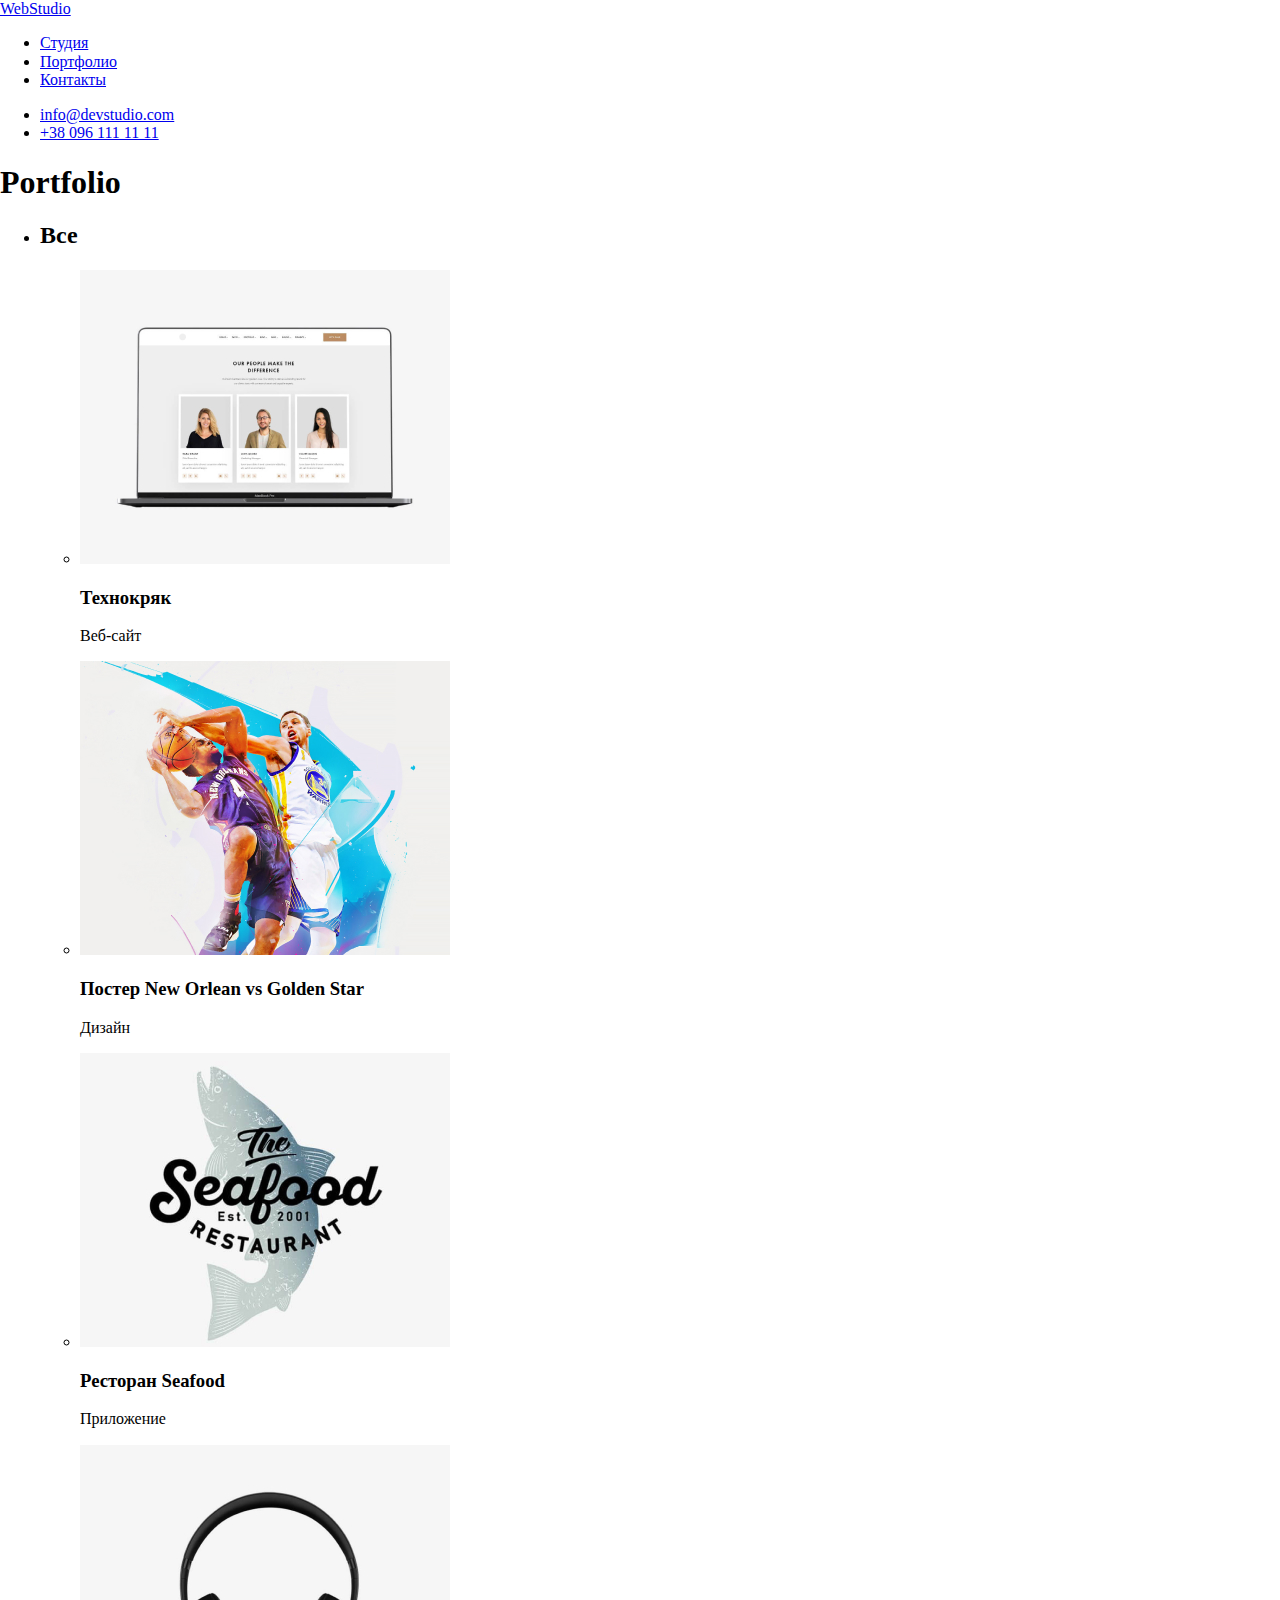
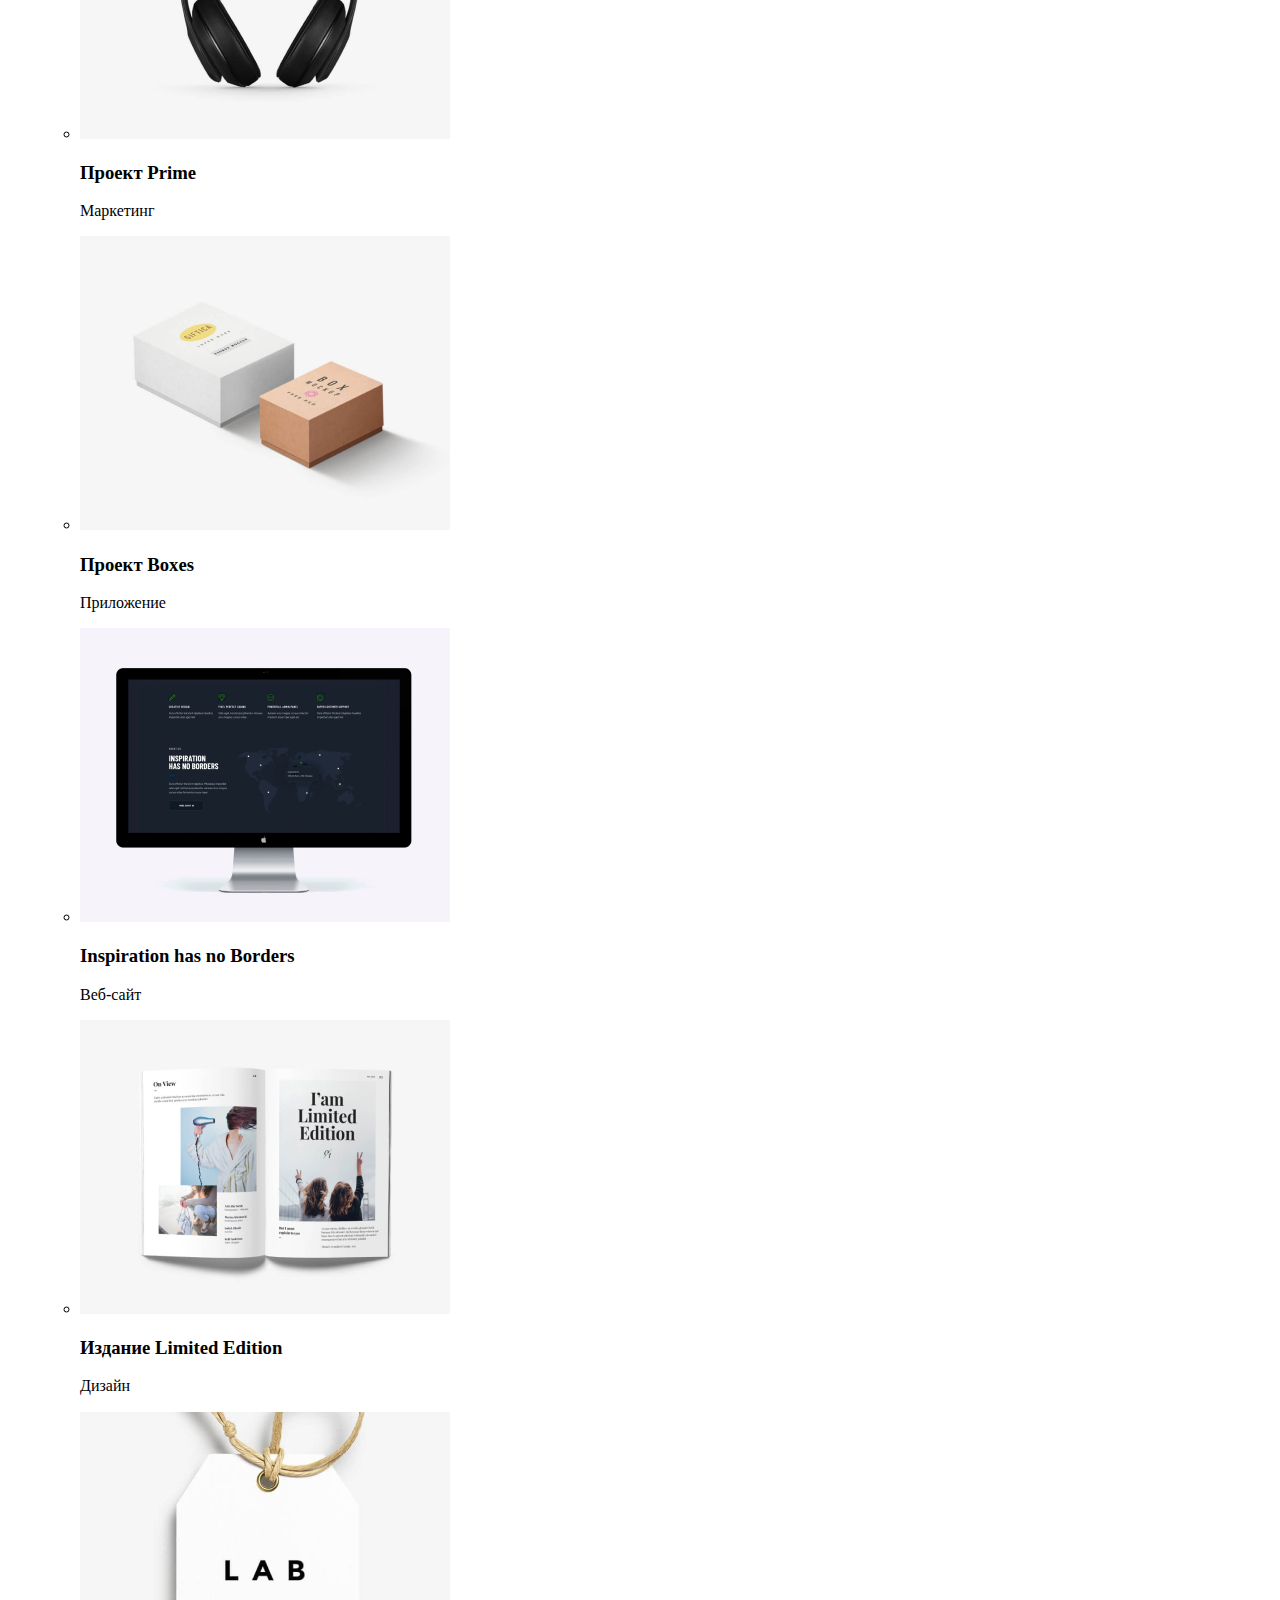
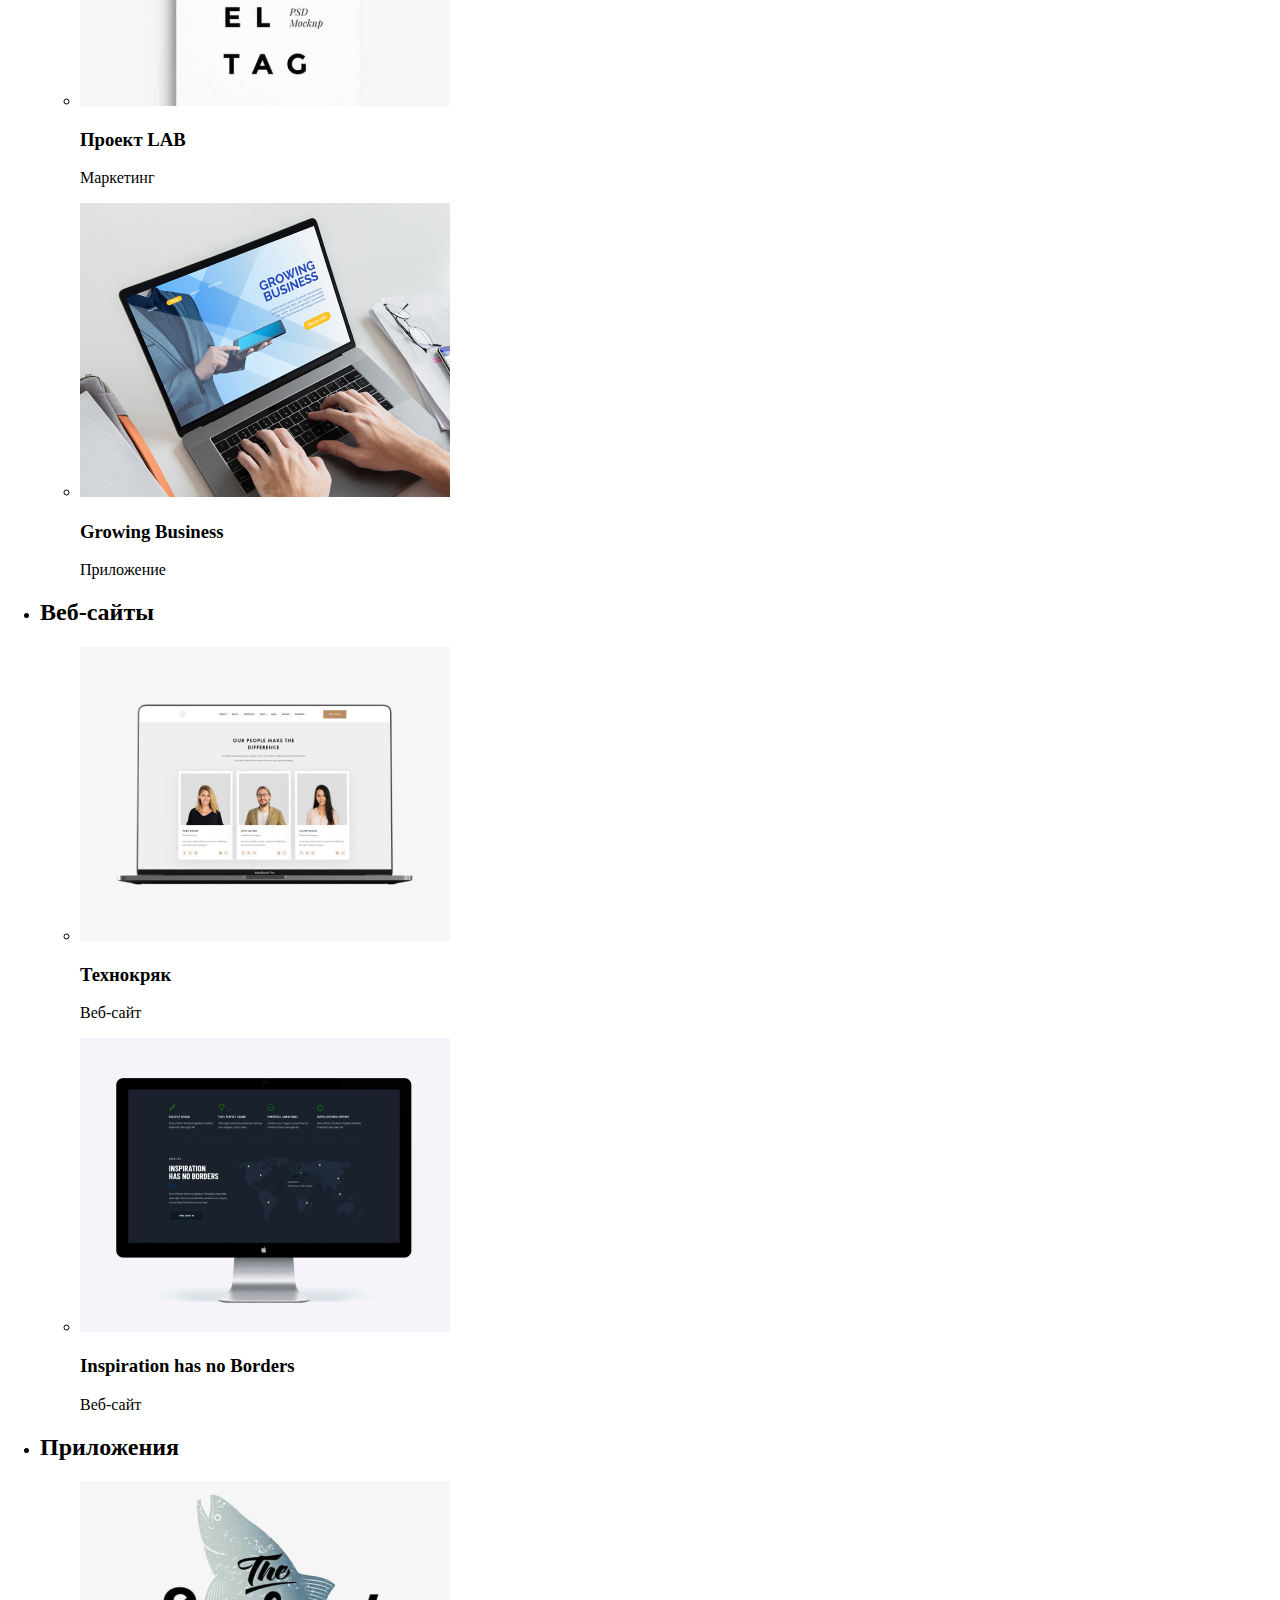
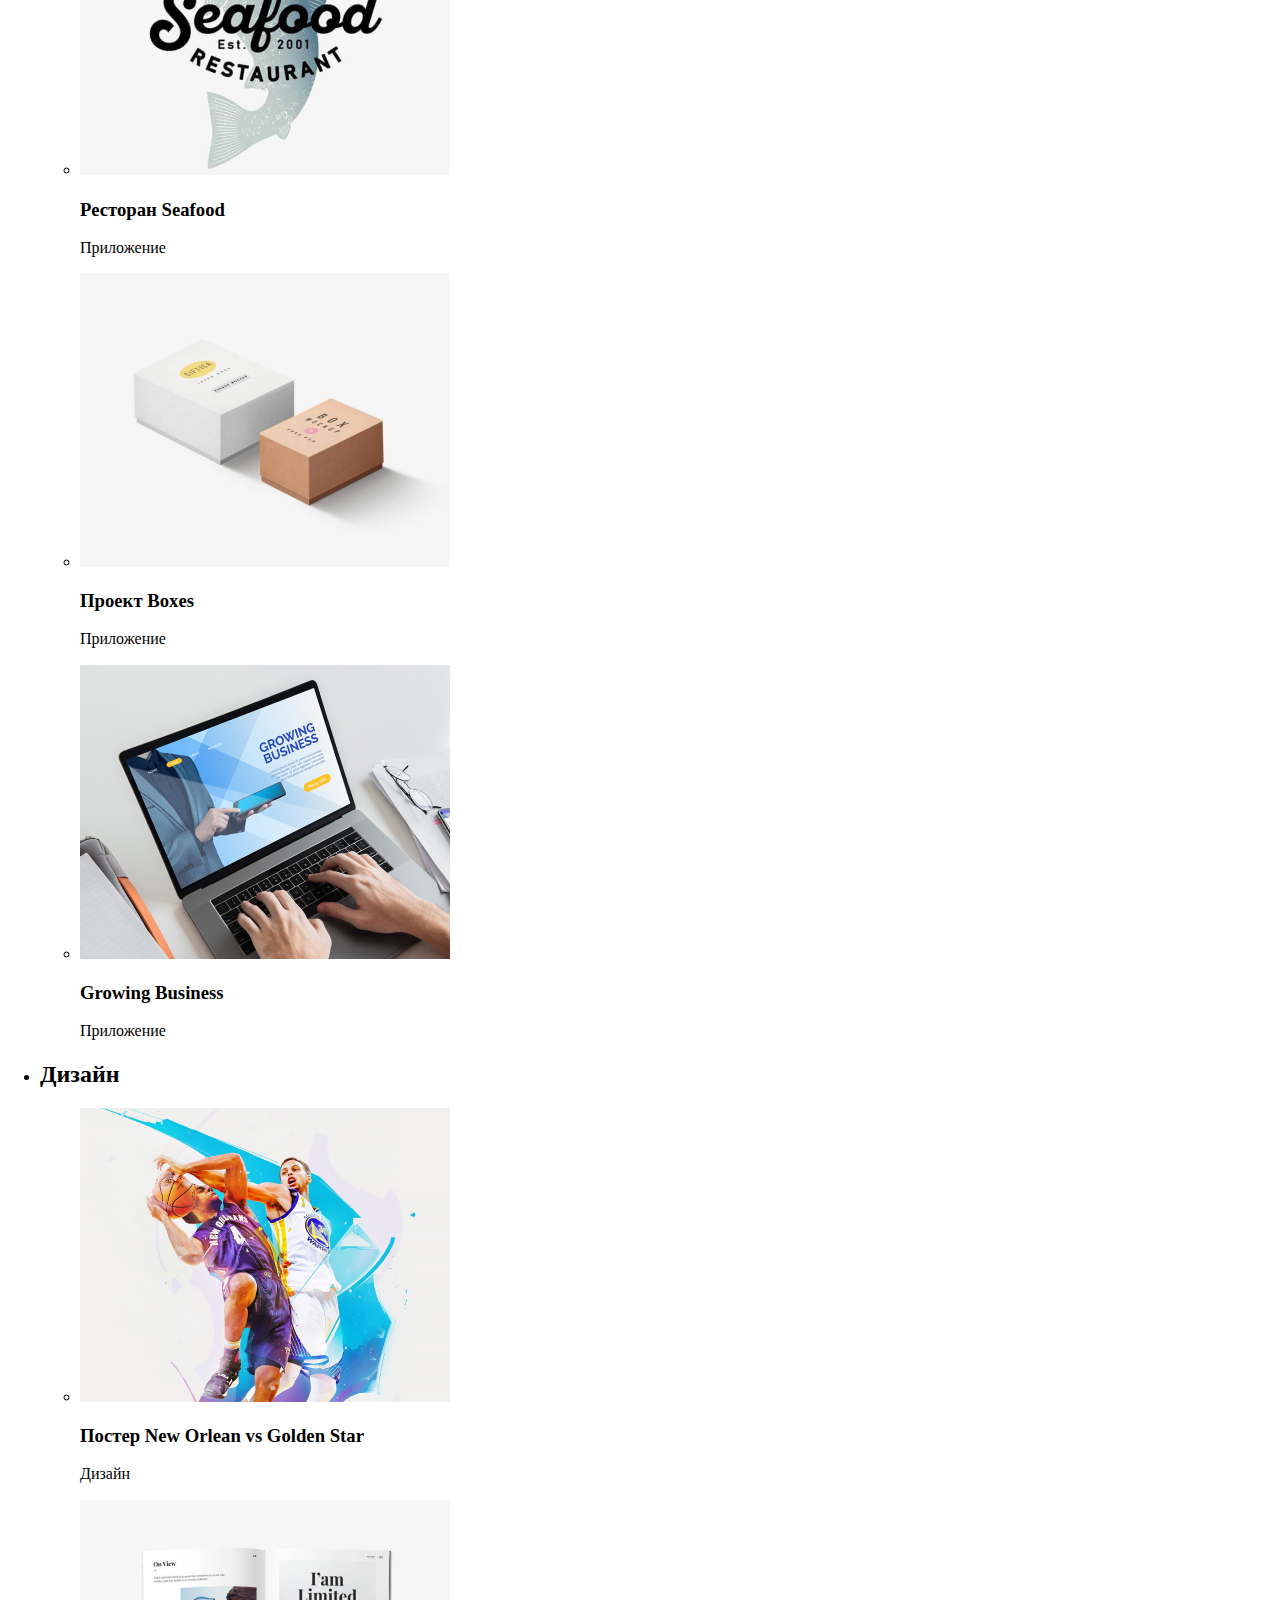
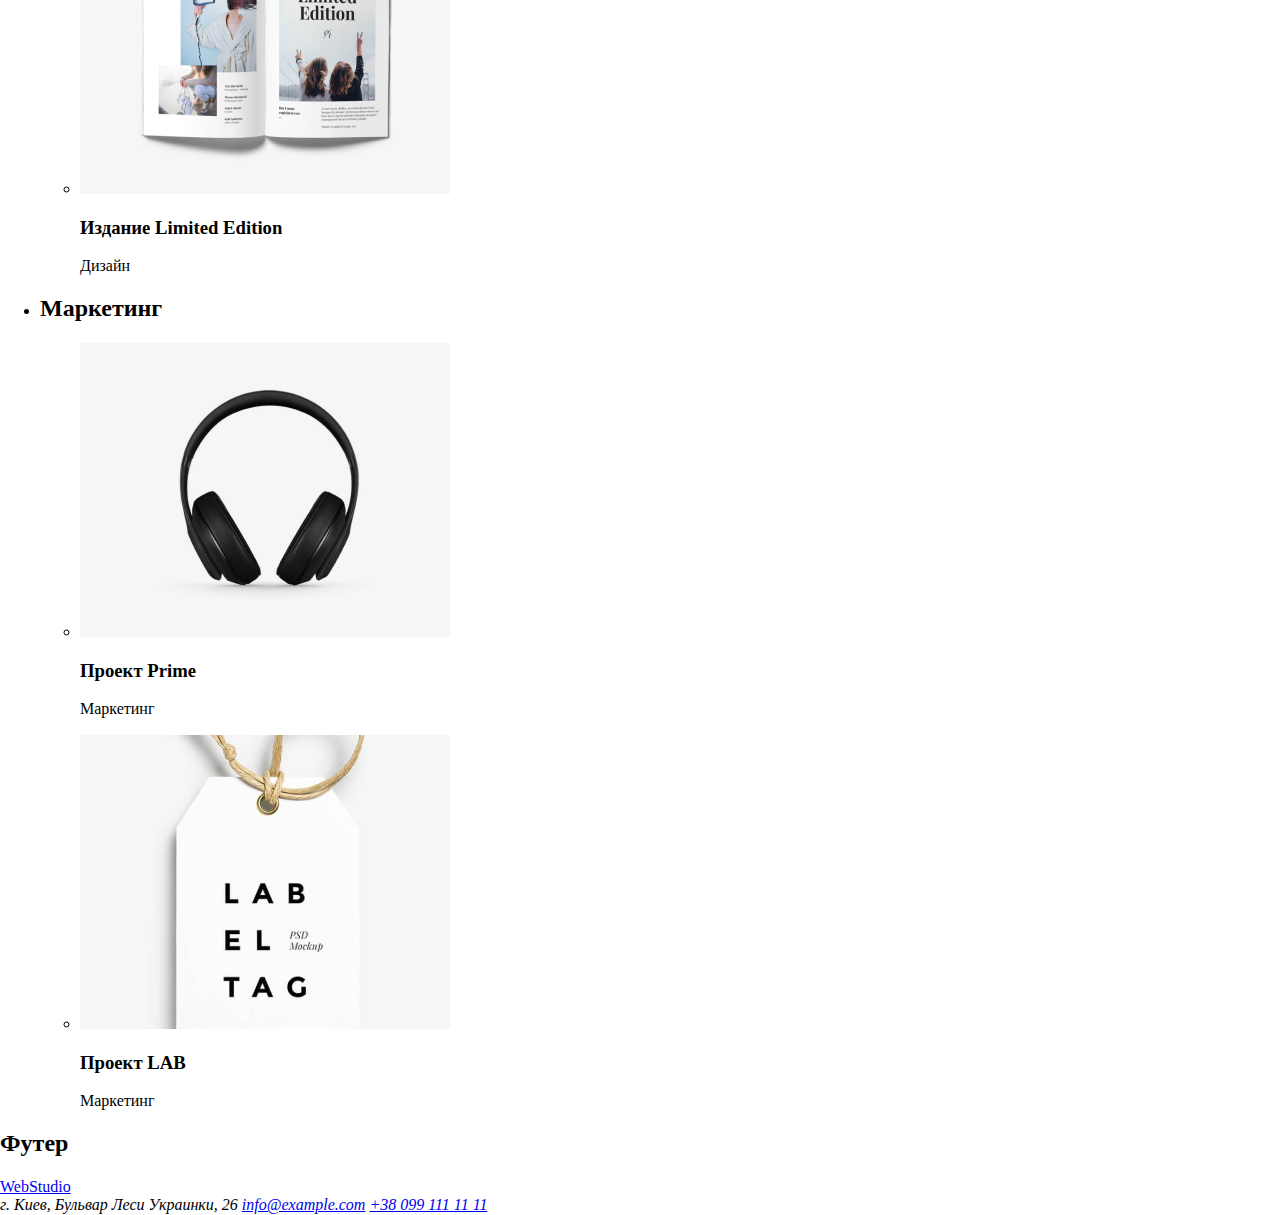
==== portfolio.html @ ff95ae4e "Add file" ====
<!DOCTYPE html>
<html lang="ru">

<head>
    <meta charset="UTF-8">
    <meta name="viewport" content="width=device-width, initial-scale=1.0">
    <title>Portfolio</title>
    <link rel="stylesheet" href="./css/normalize.css">
</head>

<body>
    <header>
        <!--навигация-->
        <nav>
            <a href="./index.html">WebStudio</a>
            <ul>
                <li>
                    <a href="./index.html">Студия</a>
                </li>
                <li>
                    <a href="./portfolio.html">Портфолио</a>
                </li>
                <li>
                    <a href="#">Контакты</a>
                </li>
            </ul>
        </nav>
        <!--контакты-->
        <ul>
            <li>
                <a href="mailto:info@devstudio.com">info@devstudio.com</a>
            </li>
            <li>
                <a href="tel:+380961111111">+38 096 111 11 11</a>
            </li>
        </ul>
    </header>
    <main>
        <section>
            <h1>Portfolio</h1>
            <ul>
                <li>
                    <h2>Все</h2>
                    <ul>
                        <li>
                            <img src="./images/portfolio-item1.jpg" alt="Ноутбук">
                            <h3>Технокряк</h3>
                            <p>Веб-сайт</p>
                        </li>
                        <li>
                            <img src="./images/portfolio-item2.jpg" alt="Дизайн постера">
                            <h3>Постер New Orlean vs Golden Star</h3>
                            <p>Дизайн</p>
                        </li>
                        <li>
                            <img src="./images/portfolio-item3.jpg" alt="Логотип ресторана">
                            <h3>Ресторан Seafood</h3>
                            <p>Приложение</p>
                        </li>
                        <li>
                            <img src="./images/portfolio-item4.jpg" alt="Наушники">
                            <h3>Проект Prime</h3>
                            <p>Маркетинг</p>
                        </li>

                        <li>
                            <img src="./images/portfolio-item5.jpg" alt="Коробки">
                            <h3>Проект Boxes</h3>
                            <p>Приложение</p>
                        </li>
                        <li>
                            <img src="./images/portfolio-item6.jpg" alt="Компьютер">
                            <h3>Inspiration has no Borders</h3>
                            <p>Веб-сайт</p>
                        </li>
                        <li>
                            <img src="./images/portfolio-item7.jpg" alt="Книга">
                            <h3>Издание Limited Edition</h3>
                            <p>Дизайн</p>
                        </li>
                        <li>
                            <img src="./images/portfolio-item8.jpg" alt="Вывеска">
                            <h3>Проект LAB</h3>
                            <p>Маркетинг</p>
                        </li>
                        <li>
                            <img src="./images/portfolio-item9.jpg" alt="Ноутбук">
                            <h3>Growing Business</h3>
                            <p>Приложение</p>
                        </li>
                    </ul>
                </li>
                <li>
                    <h2>Веб-сайты</h2>
                    <ul>
                        <li>
                            <img src="./images/portfolio-item1.jpg" alt="Ноутбук">
                            <h3>Технокряк</h3>
                            <p>Веб-сайт</p>
                        </li>
                        <li>
                            <img src="./images/portfolio-item6.jpg" alt="Компьютер">
                            <h3>Inspiration has no Borders</h3>
                            <p>Веб-сайт</p>
                        </li>
                    </ul>
                </li>
                <li>
                    <h2>Приложения</h2>
                    <ul>
                        <li>
                            <img src="./images/portfolio-item3.jpg" alt="Логотип ресторана">
                            <h3>Ресторан Seafood</h3>
                            <p>Приложение</p>
                        </li>
                        <li>
                            <img src="./images/portfolio-item5.jpg" alt="Коробки">
                            <h3>Проект Boxes</h3>
                            <p>Приложение</p>
                        </li>
                        <li>
                            <img src="./images/portfolio-item9.jpg" alt="Ноутбук">
                            <h3>Growing Business</h3>
                            <p>Приложение</p>
                        </li>
                    </ul>
                </li>
                <li>
                    <h2>Дизайн</h2>
                    <ul>
                        <li>
                            <img src="./images/portfolio-item2.jpg" alt="Дизайн постера">
                            <h3>Постер New Orlean vs Golden Star</h3>
                            <p>Дизайн</p>
                        </li>
                        <li>
                            <img src="./images/portfolio-item7.jpg" alt="Книга">
                            <h3>Издание Limited Edition</h3>
                            <p>Дизайн</p>
                        </li>
                    </ul>
                </li>
                <li>
                    <h2>Маркетинг</h2>
                    <ul>
                        <li>
                            <img src="./images/portfolio-item4.jpg" alt="Наушники">
                            <h3>Проект Prime</h3>
                            <p>Маркетинг</p>
                        </li>
                        <li>
                            <img src="./images/portfolio-item8.jpg" alt="Вывеска">
                            <h3>Проект LAB</h3>
                            <p>Маркетинг</p>
                        </li>
                    </ul>
                </li>
            </ul>
        </section>
    </main>
    <footer>
        <section>
            <h2>Футер</h2>
            <a href="#">WebStudio</a>
            <address>
                г. Киев, Бульвар Леси Украинки, 26
                <a href="mailto:info@example.com">info@example.com</a>
                <a href="tel:+380991111111">+38 099 111 11 11</a>
            </address>
        </section>
    </footer>
</body>

</html>
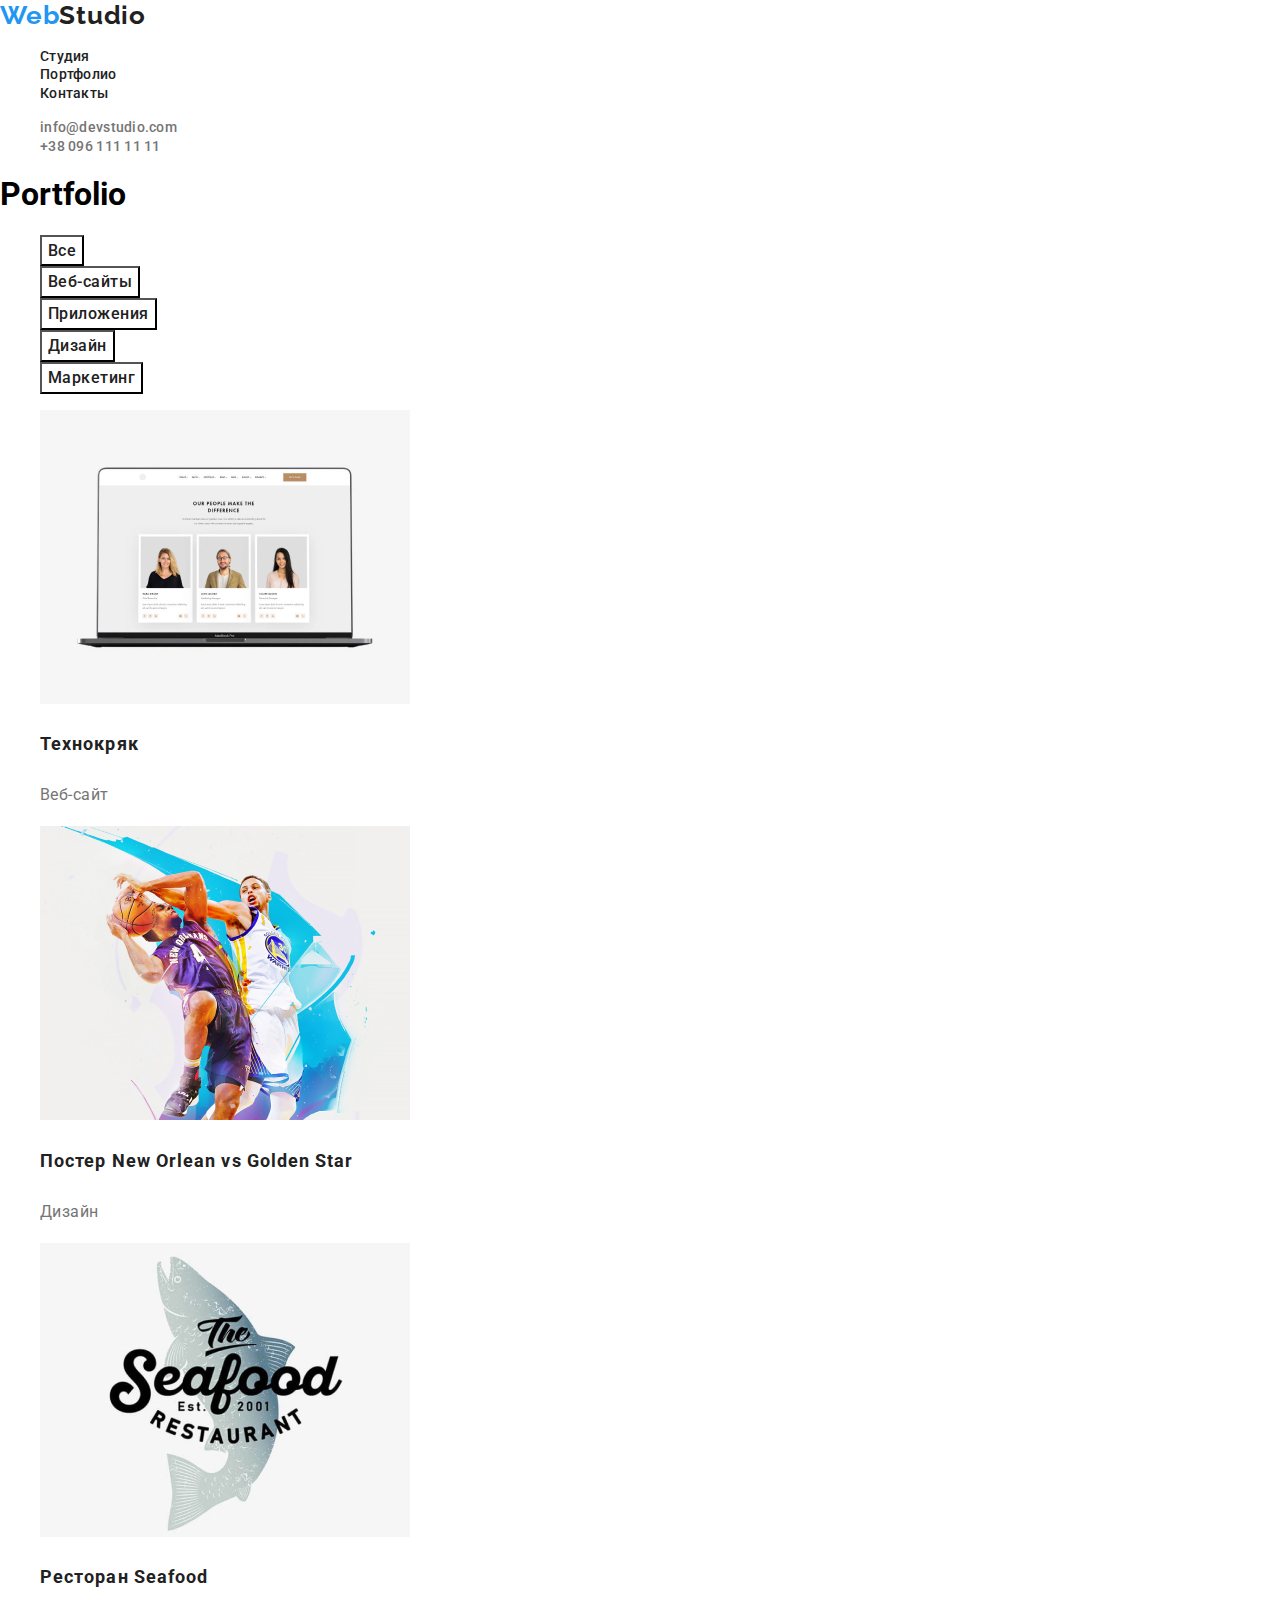
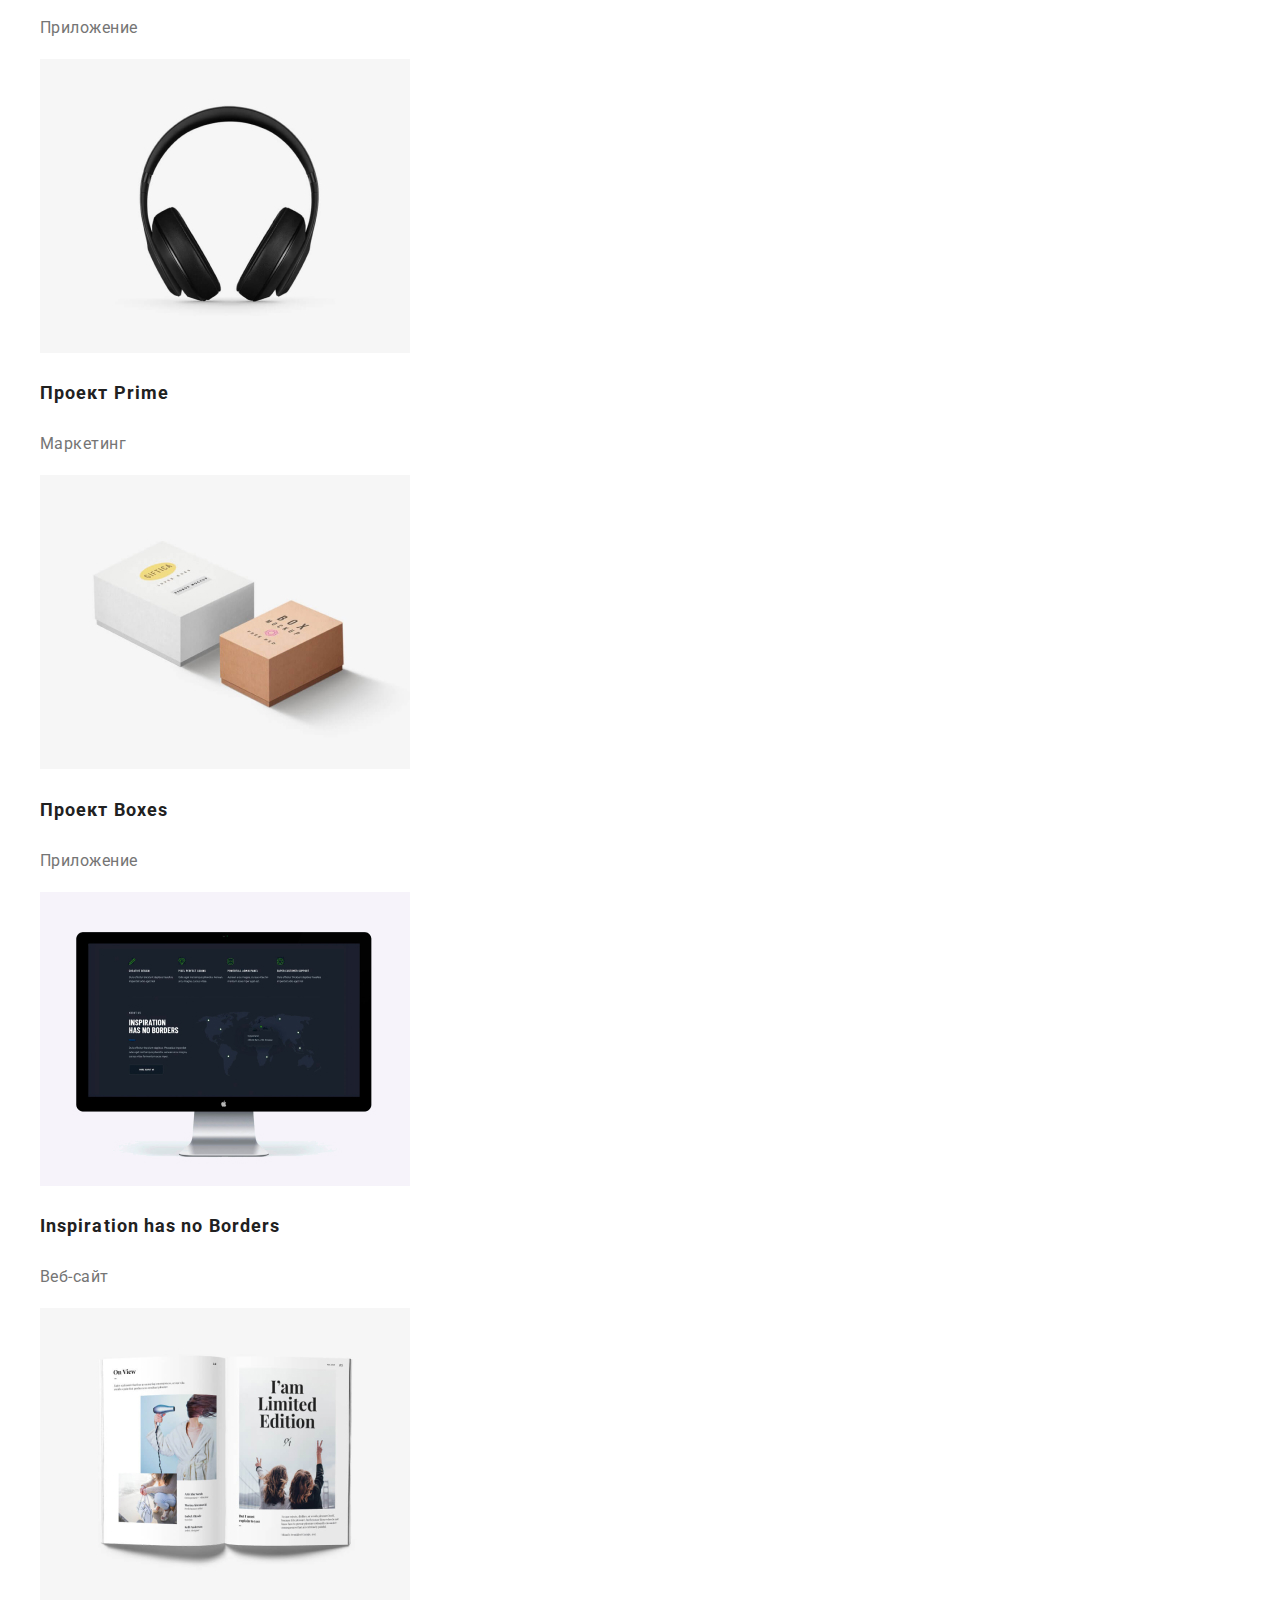
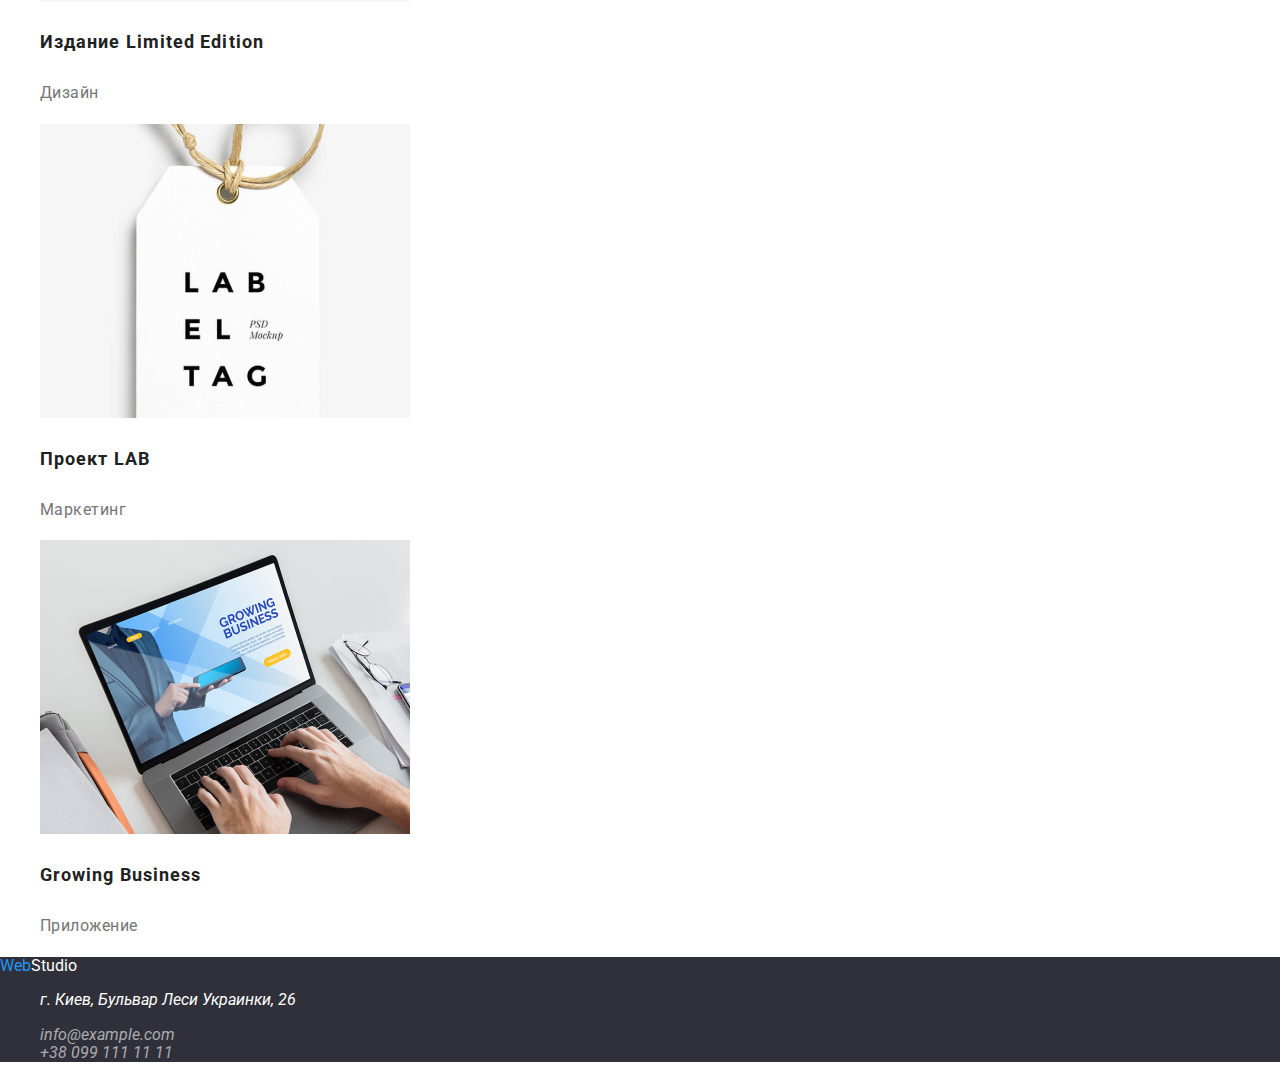
==== commit 69711a55: "Portfolio pages + css v.1" ====
--- a/portfolio.html
+++ b/portfolio.html
@@ -6,40 +6,126 @@
     <meta name="viewport" content="width=device-width, initial-scale=1.0">
     <title>Portfolio</title>
     <link rel="stylesheet" href="./css/normalize.css">
+    <link rel="stylesheet"
+        href="https://fonts.googleapis.com/css2?family=Raleway:wght@700&family=Roboto:wght@400;500;700;900&display=swap">
+    <link rel="stylesheet" href="./css/style.css">
 </head>
 
 <body>
     <header>
         <!--навигация-->
         <nav>
-            <a href="./index.html">WebStudio</a>
+            <a class="logo-header" href="./index.html"><span class="web">Web</span>Studio</a>
             <ul>
                 <li>
-                    <a href="./index.html">Студия</a>
-                </li>
-                <li>
-                    <a href="./portfolio.html">Портфолио</a>
-                </li>
-                <li>
-                    <a href="#">Контакты</a>
+                    <a class="nav-item" href="./index.html">Студия</a>
+                </li>
+                <li>
+                    <a class="nav-item" href="./portfolio.html">Портфолио</a>
+                </li>
+                <li>
+                    <a class="nav-item" href="#">Контакты</a>
                 </li>
             </ul>
         </nav>
         <!--контакты-->
         <ul>
             <li>
-                <a href="mailto:info@devstudio.com">info@devstudio.com</a>
+                <a class="contact" href="mailto:info@devstudio.com">info@devstudio.com</a>
             </li>
             <li>
-                <a href="tel:+380961111111">+38 096 111 11 11</a>
+                <a class="contact" href=" tel:+380961111111">+38 096 111 11 11</a>
             </li>
         </ul>
     </header>
     <main>
-        <section>
+        <section class="portfolio">
             <h1>Portfolio</h1>
             <ul>
                 <li>
+                    <button type="button">Все</button>
+                </li>
+                <li>
+                    <button type="button">Веб-сайты</button>
+                </li>
+                <li>
+                    <button type="button">Приложения</button>
+                </li>
+                <li>
+                    <button type="button">Дизайн</button>
+                </li>
+                <li>
+                    <button type="button">Маркетинг</button>
+                </li>
+            </ul>
+            <ul class="portfolio-items">
+                <li>
+                    <a href="#">
+                        <img src="./images/portfolio-item1.jpg" alt="Ноутбук">
+                        <h3>Технокряк</h3>
+                        <p>Веб-сайт</p>
+                    </a>
+                </li>
+                <li>
+                    <a href="#">
+                        <img src="./images/portfolio-item2.jpg" alt="Дизайн постера">
+                        <h3>Постер New Orlean vs Golden Star</h3>
+                        <p>Дизайн</p>
+                    </a>
+                </li>
+                <li>
+                    <a href="#">
+                        <img src="./images/portfolio-item3.jpg" alt="Логотип ресторана">
+                        <h3>Ресторан Seafood</h3>
+                        <p>Приложение</p>
+                    </a>
+                </li>
+                <li>
+                    <a href="#">
+                        <img src="./images/portfolio-item4.jpg" alt="Наушники">
+                        <h3>Проект Prime</h3>
+                        <p>Маркетинг</p>
+                    </a>
+                </li>
+
+                <li>
+                    <a href="#">
+                        <img src="./images/portfolio-item5.jpg" alt="Коробки">
+                        <h3>Проект Boxes</h3>
+                        <p>Приложение</p>
+                    </a>
+                </li>
+                <li>
+                    <a href="#">
+                        <img src="./images/portfolio-item6.jpg" alt="Компьютер">
+                        <h3>Inspiration has no Borders</h3>
+                        <p>Веб-сайт</p>
+                    </a>
+                </li>
+                <li>
+                    <a href="#">
+                        <img src="./images/portfolio-item7.jpg" alt="Книга">
+                        <h3>Издание Limited Edition</h3>
+                        <p>Дизайн</p>
+                    </a>
+                </li>
+                <li>
+                    <a href="#">
+                        <img src="./images/portfolio-item8.jpg" alt="Вывеска">
+                        <h3>Проект LAB</h3>
+                        <p>Маркетинг</p>
+                    </a>
+                </li>
+                <li>
+                    <a href="#">
+                        <img src="./images/portfolio-item9.jpg" alt="Ноутбук">
+                        <h3>Growing Business</h3>
+                        <p>Приложение</p>
+                    </a>
+                </li>
+            </ul>
+            <!--<ul>
+                 <li>
                     <h2>Все</h2>
                     <ul>
                         <li>
@@ -155,17 +241,25 @@
                         </li>
                     </ul>
                 </li>
-            </ul>
+            </ul> -->
         </section>
     </main>
     <footer>
         <section>
             <h2>Футер</h2>
-            <a href="#">WebStudio</a>
-            <address>
-                г. Киев, Бульвар Леси Украинки, 26
-                <a href="mailto:info@example.com">info@example.com</a>
-                <a href="tel:+380991111111">+38 099 111 11 11</a>
+            <a class="logo-footer" href="#"><span class="web">Web</span>Studio</a>
+            <address class="address">
+                <ul>
+                    <li>
+                        <p> г. Киев, Бульвар Леси Украинки, 26</p>
+                    </li>
+                    <li>
+                        <a href="mailto:info@example.com">info@example.com</a>
+                    </li>
+                    <li>
+                        <a href="tel:+380991111111">+38 099 111 11 11</a>
+                    </li>
+                </ul>
             </address>
         </section>
     </footer>
--- a/css/style.css
+++ b/css/style.css
@@ -0,0 +1,182 @@
+/* 
+Основной цвет текста #212121
+Второй цвет текта #ffffff
+Цвет абзаца #757575;
+
+Цвет активной ссылки #2196F3;
+
+*/
+:root {
+  --main-text-color: #212121;
+  --active-link: #2196f3;
+  --page-text: #757575;
+  --second-text: #ffffff;
+}
+
+body {
+  font-family: "Roboto", sans-serif;
+}
+
+a,
+ul {
+  text-decoration: none;
+  list-style-type: none;
+}
+
+.logo-header {
+  color: var(--main-text-color);
+  font-family: Raleway, sans-serif;
+  font-style: normal;
+  font-weight: bold;
+  font-size: 26px;
+  line-height: 1.19;
+  letter-spacing: 0.03em;
+}
+
+.web {
+  color: var(--active-link);
+}
+
+nav .nav-item {
+  color: var(--main-text-color);
+  font-weight: 500;
+  font-size: 14px;
+  line-height: 1.14;
+  letter-spacing: 0.02em;
+}
+
+.contact {
+  color: var(--page-text);
+  font-weight: 500;
+  font-size: 14px;
+  line-height: 1.14;
+  letter-spacing: 0.02em;
+}
+
+.contact:hover,
+.contact:focus {
+  color: var(--active-link);
+}
+
+nav .nav-item:hover,
+nav .nav-item:focus {
+  color: var(--active-link);
+}
+
+.hero {
+  text-align: center;
+}
+
+.hero h1 {
+  color: var(--second-text);
+  background-color: #2f303a;
+  font-weight: 900;
+  font-size: 44px;
+  line-height: 1.36;
+  letter-spacing: 0.06em;
+  text-transform: uppercase;
+}
+
+.hero .button {
+  background-color: var(--active-link);
+  color: var(--second-text);
+  font-weight: bold;
+  font-size: 16px;
+  line-height: 1.87;
+  letter-spacing: 0.06em;
+}
+
+h2 {
+  color: var(--main-text-color);
+  text-align: center;
+  font-weight: bold;
+  font-size: 36px;
+  line-height: 1.17;
+}
+
+.features h3 {
+  color: var(--main-text-color);
+  font-weight: bold;
+  font-size: 14px;
+  line-height: 1.14;
+  letter-spacing: 0.03em;
+  text-transform: uppercase;
+}
+
+.features p {
+  color: var(--page-text);
+  font-weight: normal;
+  font-size: 14px;
+  line-height: 1.71;
+  letter-spacing: 0.03em;
+}
+
+.team h3 {
+  font-style: normal;
+  font-weight: 500;
+  font-size: 16px;
+  line-height: 1.19;
+  letter-spacing: 0.03em;
+}
+
+.team p {
+  font-weight: normal;
+  font-size: 16px;
+  line-height: 1.19;
+  letter-spacing: 0.03em;
+}
+
+.logo-footer,
+.address p {
+  color: var(--second-text);
+}
+
+p {
+  color: var(--page-text);
+}
+
+.address a {
+  color: rgba(255, 255, 255, 0.6);
+}
+
+footer {
+  background-color: #2f303a;
+}
+
+footer h2 {
+  display: none;
+}
+
+/* Portfolio */
+
+.portfolio button {
+  color: var(--main-text-color);
+  background-color: var(--second-text);
+  font-style: normal;
+  font-weight: 500;
+  font-size: 16px;
+  line-height: 1.62;
+  letter-spacing: 0.03em;
+}
+
+.portfolio button:hover,
+.portfolio button:focus {
+  color: var(--second-text);
+  background-color: var(--active-link);
+}
+
+.portfolio-items h3 {
+  color: var(--main-text-color);
+  font-weight: bold;
+  font-size: 18px;
+  line-height: 2;
+  letter-spacing: 0.06em;
+}
+
+.portfolio-items p {
+  color: var(--page-text);
+  font-weight: normal;
+  font-size: 16px;
+  line-height: 1.87;
+  letter-spacing: 0.03em;
+}
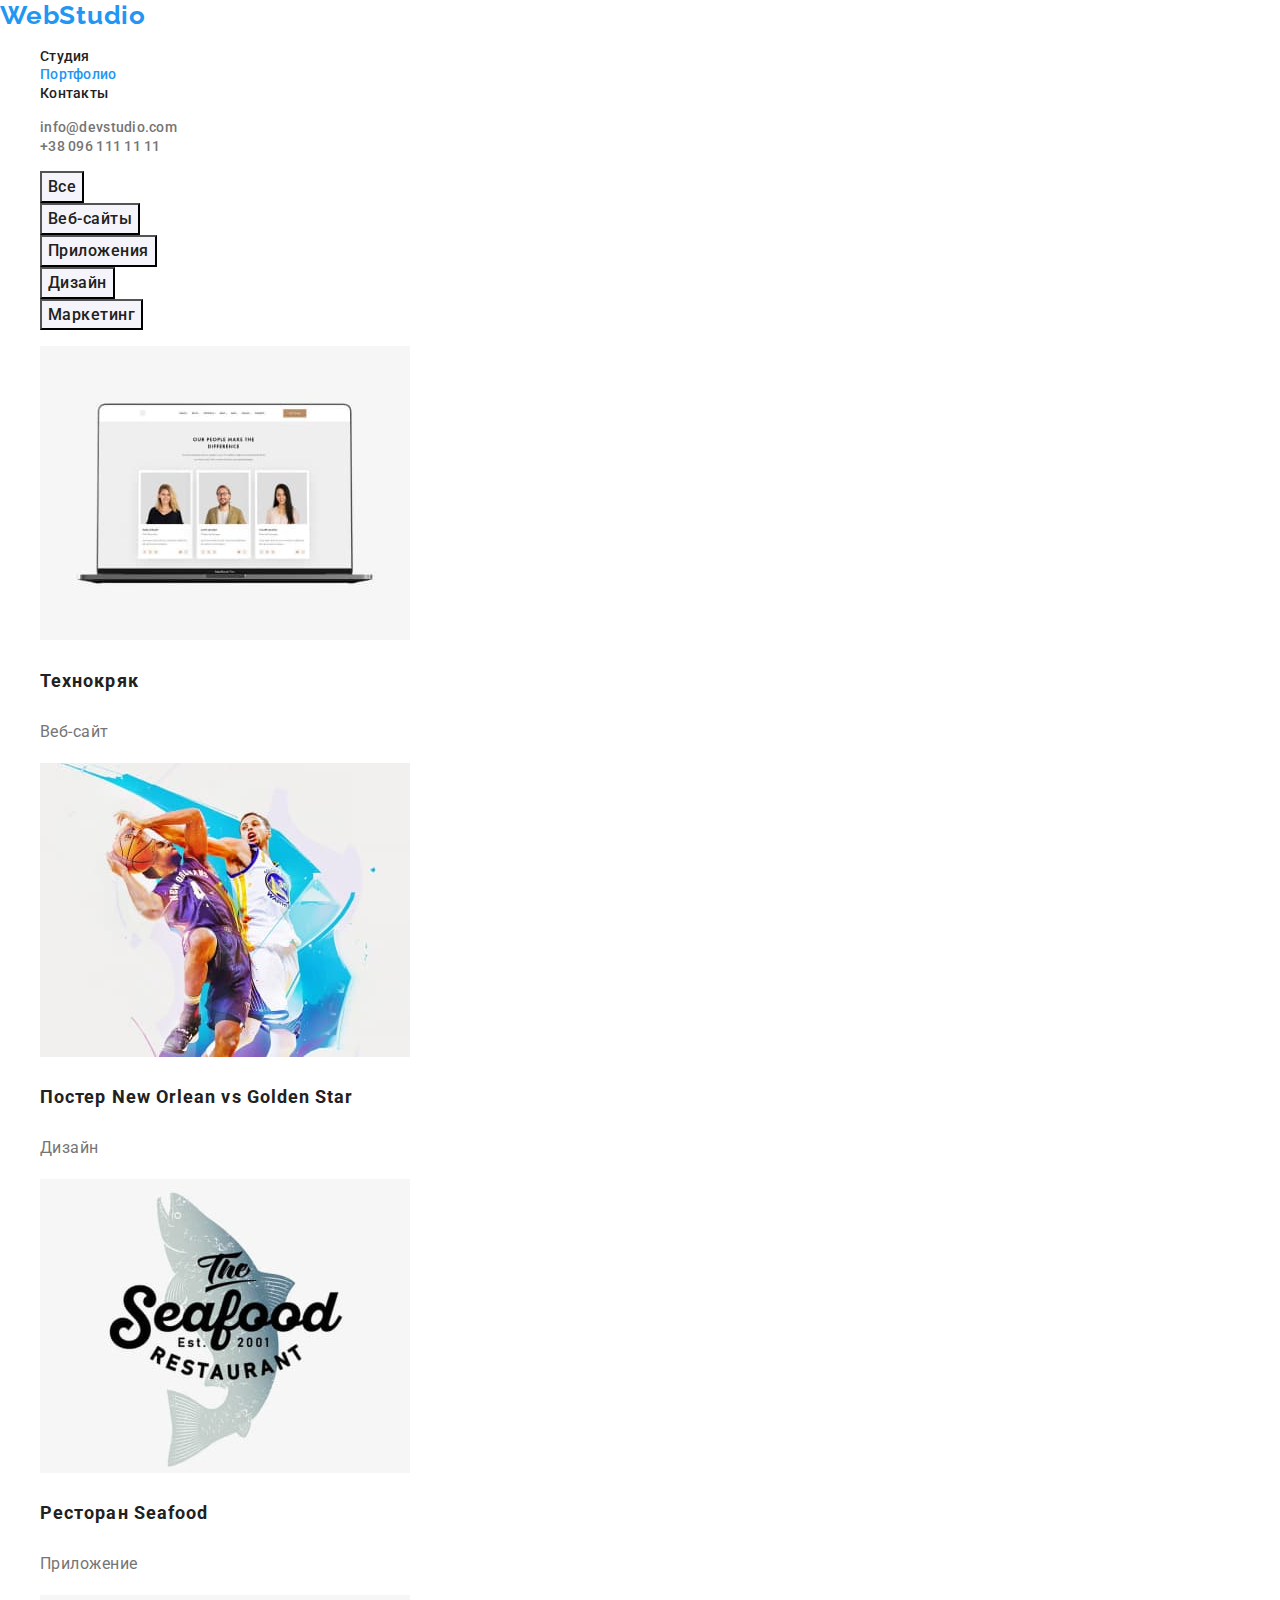
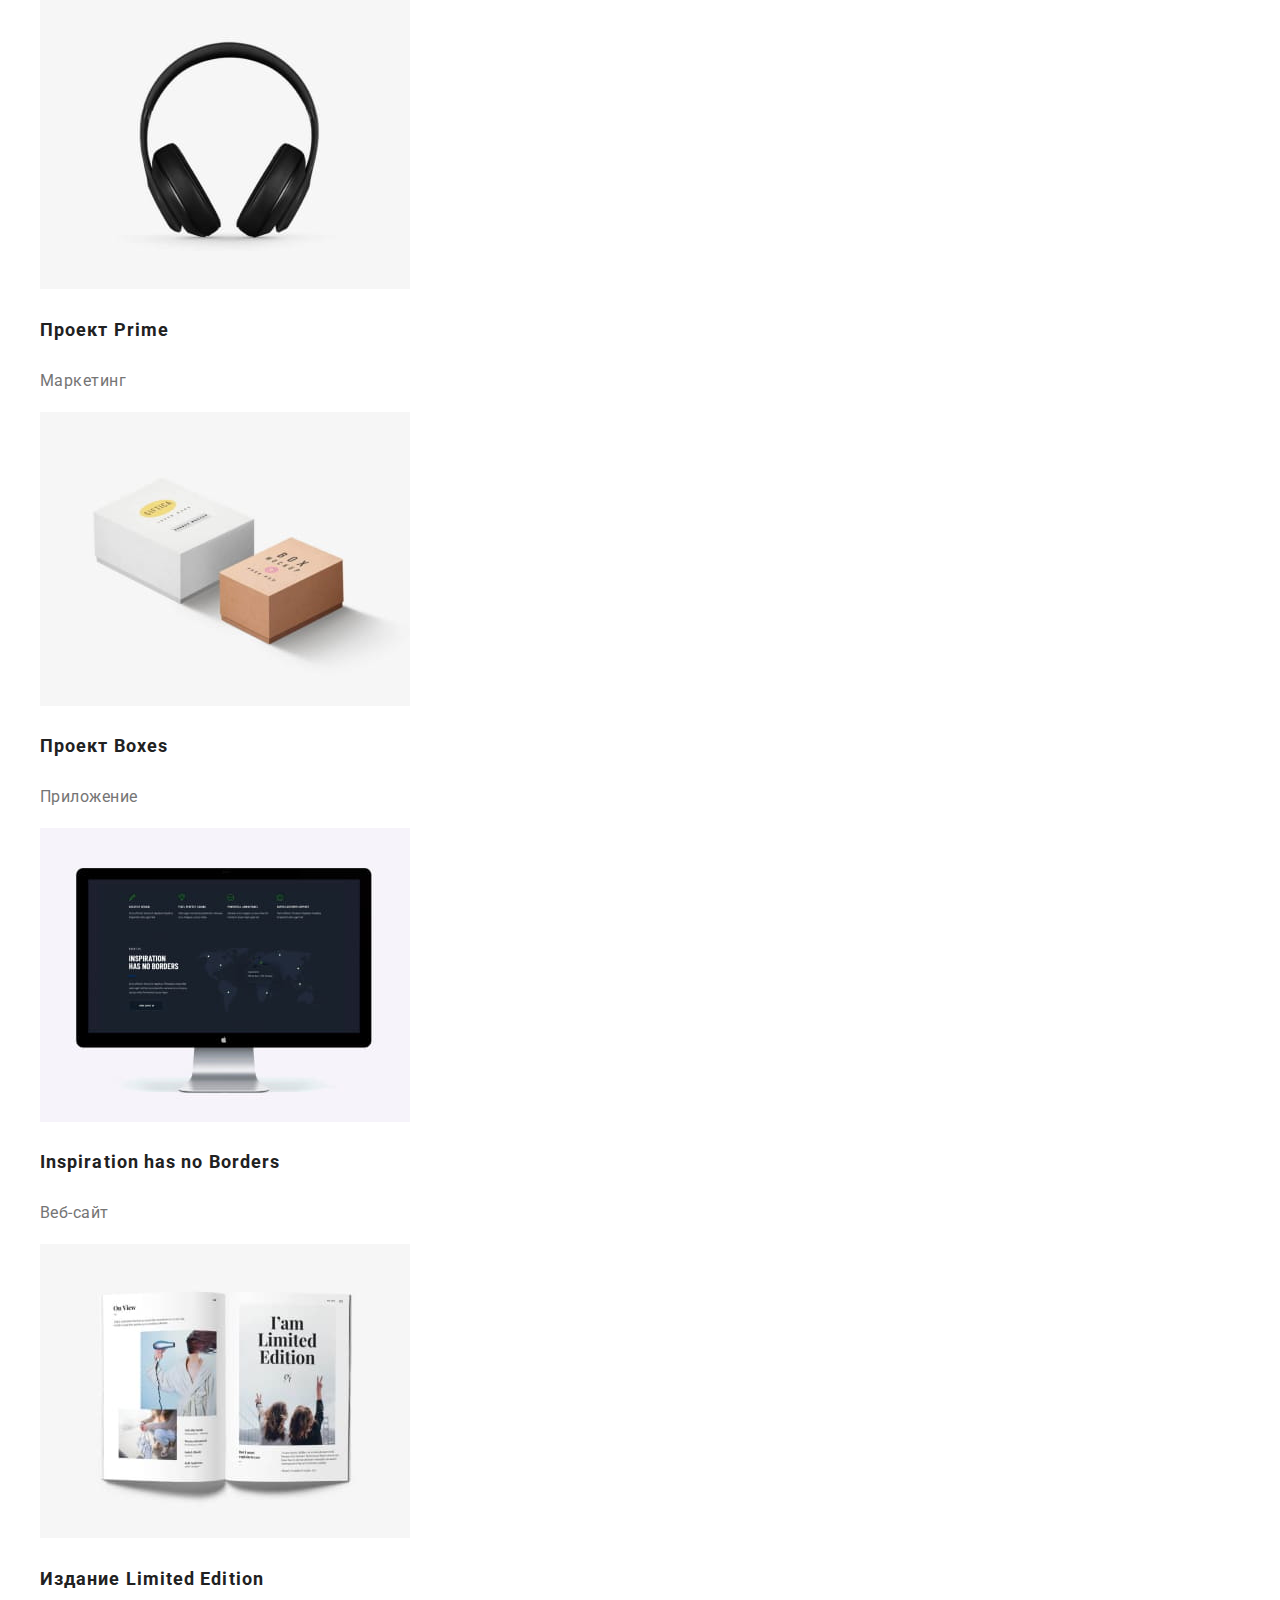
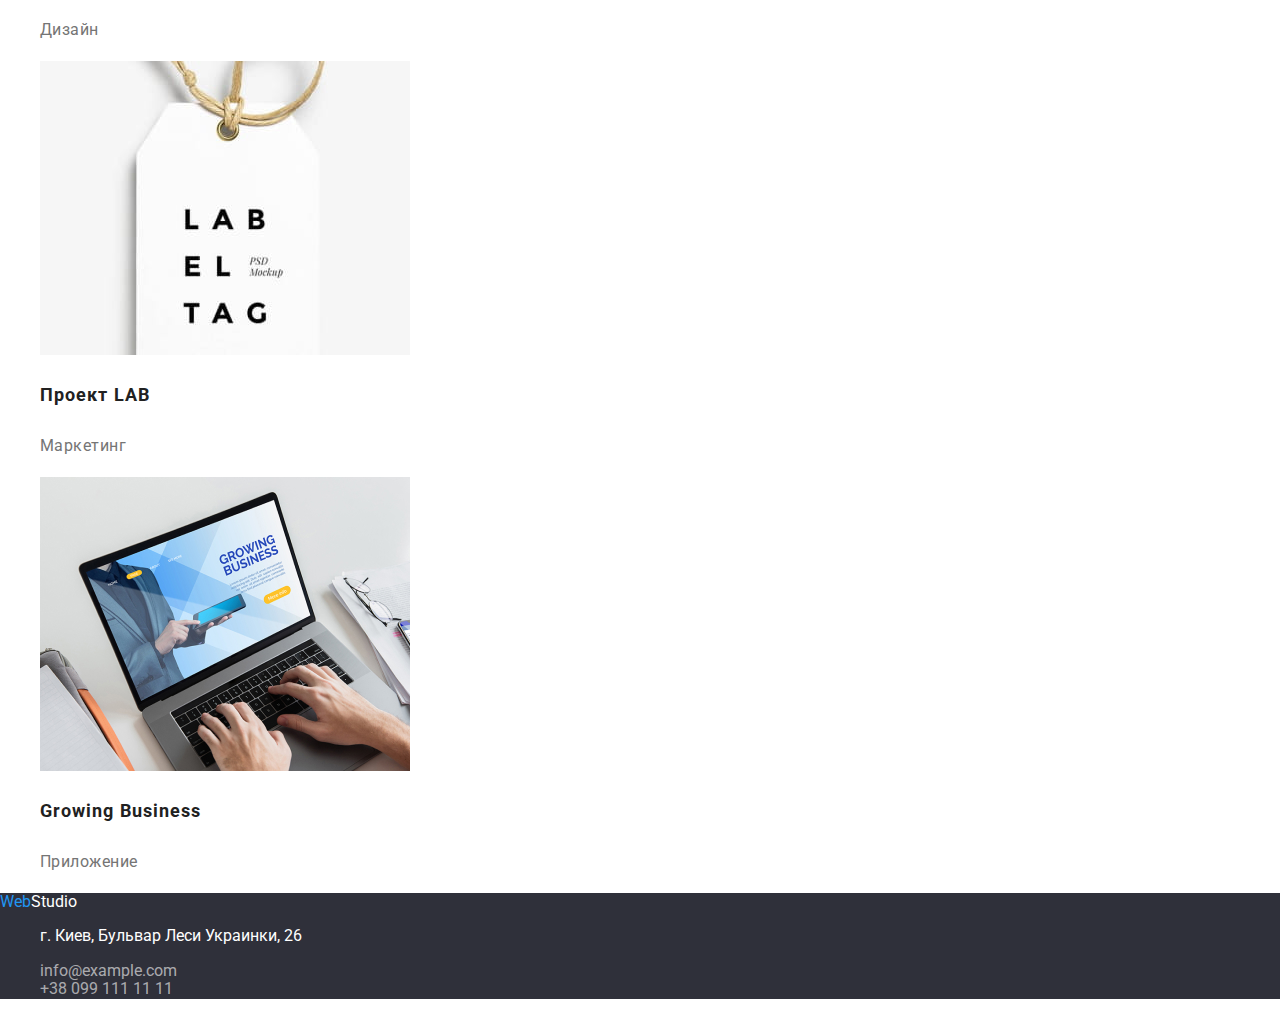
==== commit 973989dc: "final (index + portf with css)" ====
--- a/portfolio.html
+++ b/portfolio.html
@@ -6,8 +6,10 @@
     <meta name="viewport" content="width=device-width, initial-scale=1.0">
     <title>Portfolio</title>
     <link rel="stylesheet" href="./css/normalize.css">
-    <link rel="stylesheet"
-        href="https://fonts.googleapis.com/css2?family=Raleway:wght@700&family=Roboto:wght@400;500;700;900&display=swap">
+    <link rel="preconnect" href="https://fonts.gstatic.com">
+    <link
+        href="https://fonts.googleapis.com/css2?family=Raleway:wght@700&family=Roboto:wght@400;500;700;900&display=swap"
+        rel="stylesheet">
     <link rel="stylesheet" href="./css/style.css">
 </head>
 
@@ -18,13 +20,13 @@
             <a class="logo-header" href="./index.html"><span class="web">Web</span>Studio</a>
             <ul>
                 <li>
-                    <a class="nav-item" href="./index.html">Студия</a>
+                    <a href="./index.html">Студия</a>
                 </li>
                 <li>
-                    <a class="nav-item" href="./portfolio.html">Портфолио</a>
+                    <a class="current" href="./portfolio.html">Портфолио</a>
                 </li>
                 <li>
-                    <a class="nav-item" href="#">Контакты</a>
+                    <a href="#">Контакты</a>
                 </li>
             </ul>
         </nav>
@@ -34,13 +36,13 @@
                 <a class="contact" href="mailto:info@devstudio.com">info@devstudio.com</a>
             </li>
             <li>
-                <a class="contact" href=" tel:+380961111111">+38 096 111 11 11</a>
+                <a class="contact" href="tel:+380961111111">+38 096 111 11 11</a>
             </li>
         </ul>
     </header>
     <main>
         <section class="portfolio">
-            <h1>Portfolio</h1>
+            <h1 class="visually-hidden">Portfolio</h1>
             <ul>
                 <li>
                     <button type="button">Все</button>
@@ -124,129 +126,12 @@
                     </a>
                 </li>
             </ul>
-            <!--<ul>
-                 <li>
-                    <h2>Все</h2>
-                    <ul>
-                        <li>
-                            <img src="./images/portfolio-item1.jpg" alt="Ноутбук">
-                            <h3>Технокряк</h3>
-                            <p>Веб-сайт</p>
-                        </li>
-                        <li>
-                            <img src="./images/portfolio-item2.jpg" alt="Дизайн постера">
-                            <h3>Постер New Orlean vs Golden Star</h3>
-                            <p>Дизайн</p>
-                        </li>
-                        <li>
-                            <img src="./images/portfolio-item3.jpg" alt="Логотип ресторана">
-                            <h3>Ресторан Seafood</h3>
-                            <p>Приложение</p>
-                        </li>
-                        <li>
-                            <img src="./images/portfolio-item4.jpg" alt="Наушники">
-                            <h3>Проект Prime</h3>
-                            <p>Маркетинг</p>
-                        </li>
 
-                        <li>
-                            <img src="./images/portfolio-item5.jpg" alt="Коробки">
-                            <h3>Проект Boxes</h3>
-                            <p>Приложение</p>
-                        </li>
-                        <li>
-                            <img src="./images/portfolio-item6.jpg" alt="Компьютер">
-                            <h3>Inspiration has no Borders</h3>
-                            <p>Веб-сайт</p>
-                        </li>
-                        <li>
-                            <img src="./images/portfolio-item7.jpg" alt="Книга">
-                            <h3>Издание Limited Edition</h3>
-                            <p>Дизайн</p>
-                        </li>
-                        <li>
-                            <img src="./images/portfolio-item8.jpg" alt="Вывеска">
-                            <h3>Проект LAB</h3>
-                            <p>Маркетинг</p>
-                        </li>
-                        <li>
-                            <img src="./images/portfolio-item9.jpg" alt="Ноутбук">
-                            <h3>Growing Business</h3>
-                            <p>Приложение</p>
-                        </li>
-                    </ul>
-                </li>
-                <li>
-                    <h2>Веб-сайты</h2>
-                    <ul>
-                        <li>
-                            <img src="./images/portfolio-item1.jpg" alt="Ноутбук">
-                            <h3>Технокряк</h3>
-                            <p>Веб-сайт</p>
-                        </li>
-                        <li>
-                            <img src="./images/portfolio-item6.jpg" alt="Компьютер">
-                            <h3>Inspiration has no Borders</h3>
-                            <p>Веб-сайт</p>
-                        </li>
-                    </ul>
-                </li>
-                <li>
-                    <h2>Приложения</h2>
-                    <ul>
-                        <li>
-                            <img src="./images/portfolio-item3.jpg" alt="Логотип ресторана">
-                            <h3>Ресторан Seafood</h3>
-                            <p>Приложение</p>
-                        </li>
-                        <li>
-                            <img src="./images/portfolio-item5.jpg" alt="Коробки">
-                            <h3>Проект Boxes</h3>
-                            <p>Приложение</p>
-                        </li>
-                        <li>
-                            <img src="./images/portfolio-item9.jpg" alt="Ноутбук">
-                            <h3>Growing Business</h3>
-                            <p>Приложение</p>
-                        </li>
-                    </ul>
-                </li>
-                <li>
-                    <h2>Дизайн</h2>
-                    <ul>
-                        <li>
-                            <img src="./images/portfolio-item2.jpg" alt="Дизайн постера">
-                            <h3>Постер New Orlean vs Golden Star</h3>
-                            <p>Дизайн</p>
-                        </li>
-                        <li>
-                            <img src="./images/portfolio-item7.jpg" alt="Книга">
-                            <h3>Издание Limited Edition</h3>
-                            <p>Дизайн</p>
-                        </li>
-                    </ul>
-                </li>
-                <li>
-                    <h2>Маркетинг</h2>
-                    <ul>
-                        <li>
-                            <img src="./images/portfolio-item4.jpg" alt="Наушники">
-                            <h3>Проект Prime</h3>
-                            <p>Маркетинг</p>
-                        </li>
-                        <li>
-                            <img src="./images/portfolio-item8.jpg" alt="Вывеска">
-                            <h3>Проект LAB</h3>
-                            <p>Маркетинг</p>
-                        </li>
-                    </ul>
-                </li>
-            </ul> -->
         </section>
     </main>
     <footer>
         <section>
-            <h2>Футер</h2>
+            <h2 class="visually-hidden">Футер</h2>
             <a class="logo-footer" href="#"><span class="web">Web</span>Studio</a>
             <address class="address">
                 <ul>
--- a/css/style.css
+++ b/css/style.css
@@ -6,11 +6,10 @@
 Цвет активной ссылки #2196F3;
 
 */
-:root {
-  --main-text-color: #212121;
-  --active-link: #2196f3;
-  --page-text: #757575;
-  --second-text: #ffffff;
+*,
+*::before,
+*::after {
+  box-sizing: border-box;
 }
 
 body {
@@ -23,6 +22,15 @@
   list-style-type: none;
 }
 
+:root {
+  --main-text-color: #212121;
+  --active-link: #2196f3;
+  --paragraph-text: #757575;
+  --second-text: #ffffff;
+  --btn-backg-color: #f5f4fa;
+  --hero-footer-bg: #2f303a;
+}
+
 .logo-header {
   color: var(--main-text-color);
   font-family: Raleway, sans-serif;
@@ -33,11 +41,16 @@
   letter-spacing: 0.03em;
 }
 
-.web {
+.web,
+.current,
+.contact:hover,
+.contact:focus,
+nav a:hover,
+nav a:focus {
   color: var(--active-link);
 }
 
-nav .nav-item {
+nav a {
   color: var(--main-text-color);
   font-weight: 500;
   font-size: 14px;
@@ -46,30 +59,16 @@
 }
 
 .contact {
-  color: var(--page-text);
+  color: var(--paragraph-text);
   font-weight: 500;
   font-size: 14px;
   line-height: 1.14;
   letter-spacing: 0.02em;
 }
 
-.contact:hover,
-.contact:focus {
-  color: var(--active-link);
-}
-
-nav .nav-item:hover,
-nav .nav-item:focus {
-  color: var(--active-link);
-}
-
-.hero {
-  text-align: center;
-}
-
 .hero h1 {
   color: var(--second-text);
-  background-color: #2f303a;
+  background-color: var(--hero-footer-bg);
   font-weight: 900;
   font-size: 44px;
   line-height: 1.36;
@@ -84,6 +83,8 @@
   font-size: 16px;
   line-height: 1.87;
   letter-spacing: 0.06em;
+  border: 2px solid var(--active-link);
+  padding: 10px 32px;
 }
 
 h2 {
@@ -104,7 +105,7 @@
 }
 
 .features p {
-  color: var(--page-text);
+  color: var(--paragraph-text);
   font-weight: normal;
   font-size: 14px;
   line-height: 1.71;
@@ -126,32 +127,46 @@
   letter-spacing: 0.03em;
 }
 
+.visually-hidden {
+  position: absolute;
+  width: 1px;
+  height: 1px;
+  margin: -1px;
+  border: 0;
+  padding: 0;
+
+  white-space: nowrap;
+  clip-path: inset(100%);
+  clip: rect(0 0 0 0);
+  overflow: hidden;
+}
+
 .logo-footer,
 .address p {
   color: var(--second-text);
 }
 
 p {
-  color: var(--page-text);
+  color: var(--paragraph-text);
 }
 
 .address a {
   color: rgba(255, 255, 255, 0.6);
 }
 
-footer {
-  background-color: #2f303a;
+.address {
+  font-style: normal;
 }
 
-footer h2 {
-  display: none;
+footer {
+  background-color: var(--hero-footer-bg);
 }
 
 /* Portfolio */
 
 .portfolio button {
   color: var(--main-text-color);
-  background-color: var(--second-text);
+  background-color: var(--btn-backg-color);
   font-style: normal;
   font-weight: 500;
   font-size: 16px;
@@ -161,7 +176,7 @@
 
 .portfolio button:hover,
 .portfolio button:focus {
-  color: var(--second-text);
+  color: var(--btn-backg-color);
   background-color: var(--active-link);
 }
 
@@ -174,7 +189,7 @@
 }
 
 .portfolio-items p {
-  color: var(--page-text);
+  color: var(--paragraph-text);
   font-weight: normal;
   font-size: 16px;
   line-height: 1.87;
